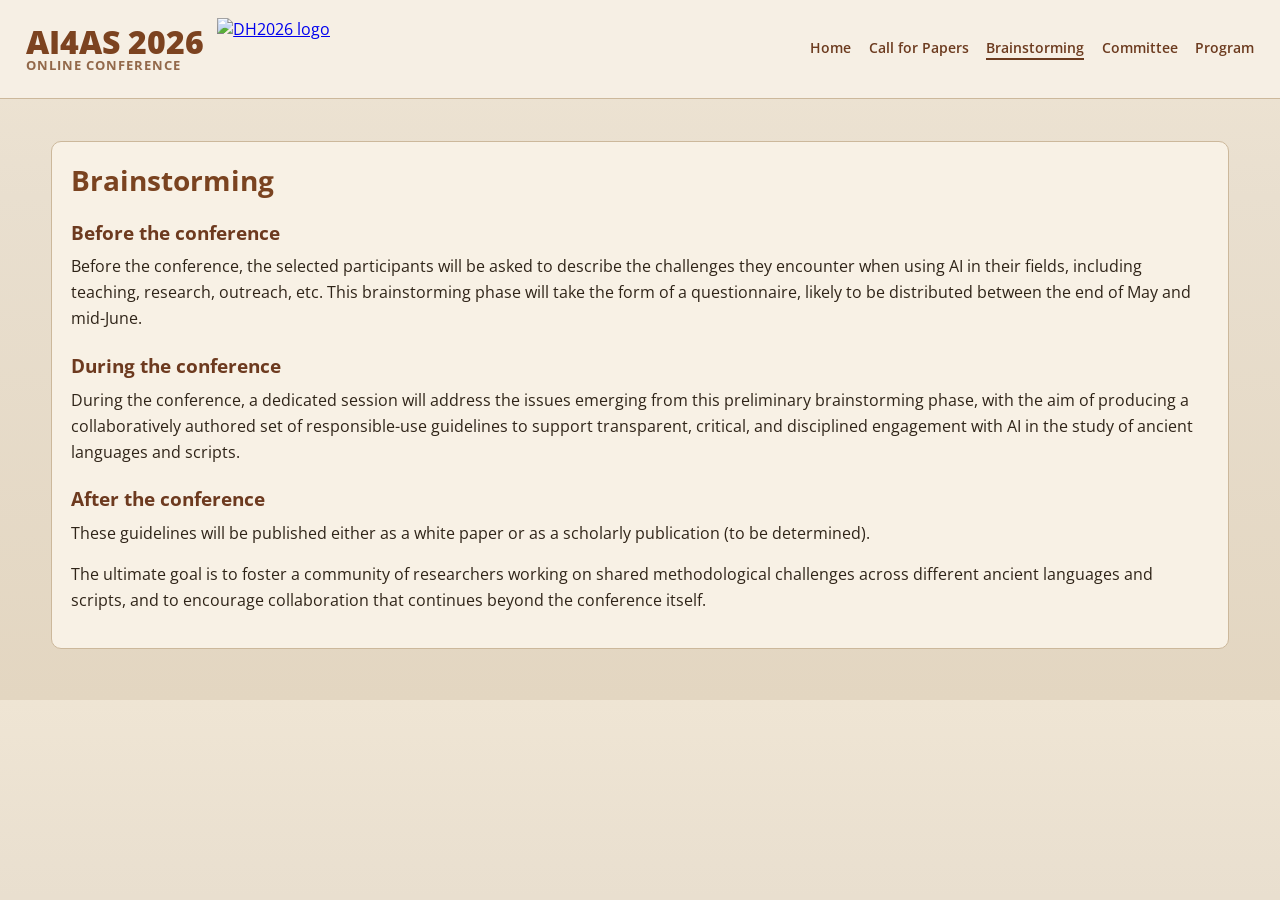
==== brainstorming.html @ cf91500e "updated" ====
<!doctype html>
<html lang="en">
  <head>
    <meta charset="UTF-8" />
    <meta name="viewport" content="width=device-width, initial-scale=1.0" />
    <title>Brainstorming | AI4AS 2026</title>
    <link rel="preconnect" href="https://fonts.googleapis.com" />
    <link rel="preconnect" href="https://fonts.gstatic.com" crossorigin />
    <link
      href="https://fonts.googleapis.com/css2?family=Open+Sans:wght@400;600;700;800&display=swap"
      rel="stylesheet"
    />
    <link rel="stylesheet" href="styles.css" />
  </head>
  <body>
    <header class="topbar">
      <div class="topbar-inner">
        <div class="brand-group">
          <a class="brand" href="index.html">
            <span class="brand-main">AI4AS 2026</span>
            <span class="brand-sub">Online Conference</span>
          </a>
          <a
            class="dh2026-logo-link"
            href="https://dh2026.adho.org/"
            target="_blank"
            rel="noopener noreferrer"
          >
            <img
              class="dh2026-logo"
              src="https://dh2026.adho.org/wp-content/uploads/2025/07/DH2026_logo_H_color.png"
              alt="DH2026 logo"
            />
          </a>
        </div>

        <nav class="menu" aria-label="Main navigation">
          <a href="index.html">Home</a>
          <a href="call-for-papers.html">Call for Papers</a>
          <a class="active" href="brainstorming.html">Brainstorming</a>
          <a href="committee.html">Committee</a>
          <a href="program.html">Program</a>
        </nav>
      </div>
    </header>

    <main>
      <section class="panel cfp" aria-labelledby="brainstorming-title">
        <h2 id="brainstorming-title">Brainstorming</h2>

        <h3>Before the conference</h3>
        <p>
          Before the conference, the selected participants will be asked to describe the challenges
          they encounter when using AI in their fields, including teaching, research, outreach,
          etc. This brainstorming phase will take the form of a questionnaire, likely to be
          distributed between the end of May and mid-June.
        </p>

        <h3>During the conference</h3>
        <p>
          During the conference, a dedicated session will address the issues emerging from this
          preliminary brainstorming phase, with the aim of producing a collaboratively authored set
          of responsible-use guidelines to support transparent, critical, and disciplined
          engagement with AI in the study of ancient languages and scripts.
        </p>

        <h3>After the conference</h3>
        <p>
          These guidelines will be published either as a white paper or as a scholarly publication
          (to be determined).
        </p>
        <p>
          The ultimate goal is to foster a community of researchers working on shared methodological
          challenges across different ancient languages and scripts, and to encourage collaboration
          that continues beyond the conference itself.
        </p>
      </section>
    </main>
  </body>
</html>
---- styles.css ----
:root {
  --page-bg: #e9dfcf;
  --surface: #f8f1e5;
  --ink: #2f2418;
  --link: #6c3b1f;
  --line: #ccb89b;
  --band: rgba(57, 35, 21, 0.8);
}

* {
  box-sizing: border-box;
}

html {
  scroll-behavior: smooth;
}

body {
  margin: 0;
  background: linear-gradient(180deg, #efe5d4 0%, var(--page-bg) 28%, #e3d6c1 100%);
  color: var(--ink);
  font-family: "Open Sans", sans-serif;
}

.topbar {
  background: #f6efe4;
  border-bottom: 1px solid var(--line);
}

.topbar-inner {
  width: min(1280px, 96vw);
  margin: 0 auto;
  min-height: 98px;
  display: flex;
  align-items: center;
  justify-content: space-between;
  gap: 0.9rem;
}

.brand-group {
  display: inline-flex;
  align-items: center;
  gap: 0.85rem;
}

.brand {
  text-decoration: none;
  display: inline-flex;
  flex-direction: column;
  line-height: 1.05;
}

.brand-main {
  font-size: 2rem;
  font-weight: 800;
  color: #7c4320;
}

.brand-sub {
  font-size: 0.82rem;
  font-weight: 700;
  color: #92684a;
  text-transform: uppercase;
  letter-spacing: 0.08em;
}

.dh2026-logo-link {
  display: inline-flex;
  align-items: center;
  flex: 0 0 auto;
}

.dh2026-logo {
  height: 62px;
  width: auto;
  display: block;
}

.menu {
  display: flex;
  flex-wrap: wrap;
  justify-content: flex-end;
  gap: 1.1rem;
}

.menu a {
  color: var(--link);
  text-decoration: none;
  font-size: 0.9rem;
  font-weight: 600;
  border-bottom: 2px solid transparent;
  padding-bottom: 0.12rem;
}

.menu a.active {
  border-bottom-color: var(--link);
}

.hero {
  min-height: clamp(430px, 52vw, 620px);
  background-image: linear-gradient(rgba(40, 27, 16, 0.36), rgba(40, 27, 16, 0.36)),
    url("https://images.unsplash.com/photo-1455390582262-044cdead277a?auto=format&fit=crop&w=2100&q=80");
  background-size: cover;
  background-position: center 45%;
  display: grid;
  align-items: center;
}

.hero-band {
  background: var(--band);
  padding: clamp(2rem, 4vw, 3.3rem) 1rem;
}

.hero-band h1 {
  margin: 0 auto;
  width: min(1200px, 92vw);
  color: #fff;
  text-align: center;
  text-wrap: balance;
  font-size: clamp(2rem, 4.1vw, 4.4rem);
  line-height: 1.17;
  font-weight: 800;
  text-shadow: 0 2px 6px rgba(0, 0, 0, 0.22);
}

.hero-subtitle {
  margin: 0.8rem auto 0;
  width: min(1200px, 92vw);
  text-align: center;
  color: #f8ead8;
  font-size: clamp(1rem, 1.6vw, 1.45rem);
  font-weight: 600;
}

.hero-subtitle a {
  color: #fffaf0;
}

main {
  width: min(1280px, 92vw);
  margin: 2.6rem auto 3.2rem;
  display: grid;
  gap: 1.15rem;
}

.panel {
  background: var(--surface);
  border: 1px solid var(--line);
  border-radius: 10px;
  padding: 1.2rem;
}

h2 {
  margin: 0 0 0.75rem;
  font-size: clamp(1.35rem, 2.2vw, 2.4rem);
  color: #7a4320;
}

.intro p {
  margin: 0;
  max-width: 90ch;
  line-height: 1.58;
  font-size: 1.03rem;
}

.cfp p {
  margin: 0 0 0.95rem;
  line-height: 1.62;
}

.home-overview p {
  max-width: none;
  text-align: justify;
}

.cfp h3 {
  margin: 1.3rem 0 0.55rem;
  font-size: 1.18rem;
  color: #6d3a1f;
}

.cfp ul,
.cfp ol {
  margin: 0 0 0.8rem;
  padding-left: 1.25rem;
}

.cfp li {
  margin-bottom: 0.45rem;
  line-height: 1.52;
}

.references {
  font-size: 0.92rem;
  color: #4c3a2a;
}

.committee-intro {
  margin: 0 0 1rem;
  line-height: 1.55;
}

.committee-grid {
  display: grid;
  grid-template-columns: repeat(2, minmax(0, 1fr));
  gap: 0.9rem;
}

.member {
  border: 1px solid #d6c3a8;
  border-radius: 8px;
  padding: 0.9rem;
  background: #fdf8ef;
}

.member h3 {
  margin: 0 0 0.3rem;
  font-size: 1.1rem;
  color: #6e3d22;
}

.member-affiliation {
  margin: 0 0 0.45rem;
  font-size: 0.92rem;
  font-weight: 700;
  color: #76563d;
}

.member p {
  margin: 0 0 0.45rem;
  line-height: 1.5;
}

.member a {
  color: #6c3b1f;
}

.rows {
  display: grid;
  gap: 0.7rem;
}

.row {
  display: grid;
  grid-template-columns: minmax(180px, 1fr) minmax(160px, 1fr);
  gap: 0.75rem;
  align-items: center;
}

.label {
  font-size: 0.98rem;
  color: #4a3828;
}

.value {
  height: 2.2rem;
  border: 1px dashed #bda588;
  border-radius: 6px;
  background: #fffaf2;
}

.value-text {
  font-size: 0.95rem;
  color: #4a3828;
  line-height: 1.4;
}

.program-agenda {
  background: var(--surface);
  border-color: var(--line);
  padding: 2rem 2.25rem;
}

.program-agenda h2 {
  margin-bottom: 1.4rem;
}

.agenda-item {
  margin: 0;
  padding: 1.15rem 0;
}

.agenda-item + .agenda-item {
  border-top: 1px solid #d8c4a8;
}

.agenda-time {
  margin: 0 0 0.35rem;
  font-size: clamp(0.95rem, 1.2vw, 1.08rem);
  font-weight: 800;
  color: #2f2418;
}

.agenda-title {
  margin: 0;
  font-size: clamp(1.02rem, 1.35vw, 1.22rem);
  line-height: 1.34;
  color: #3f2d1d;
}

.agenda-tag {
  font-weight: 800;
  letter-spacing: 0.02em;
  color: #7a4320;
}

.agenda-detail {
  margin: 0.75rem 0 0;
  font-size: clamp(0.96rem, 1.15vw, 1.05rem);
  color: #4a3828;
  line-height: 1.42;
}

@media (max-width: 980px) {
  .topbar-inner {
    align-items: flex-start;
    padding: 1rem 0;
    min-height: auto;
    flex-direction: column;
  }

  .brand-group {
    gap: 0.7rem;
  }

  .dh2026-logo {
    height: 54px;
  }

  .menu {
    justify-content: flex-start;
    gap: 0.8rem 1rem;
  }
}

@media (max-width: 700px) {
  .brand-main {
    font-size: 1.52rem;
  }

  .menu a {
    font-size: 0.98rem;
  }

  .hero {
    min-height: 360px;
  }

  .row {
    grid-template-columns: 1fr;
  }

  .committee-grid {
    grid-template-columns: 1fr;
  }

  .program-agenda {
    padding: 1.2rem 1rem;
  }

  .agenda-detail {
    margin-top: 0.5rem;
  }
}
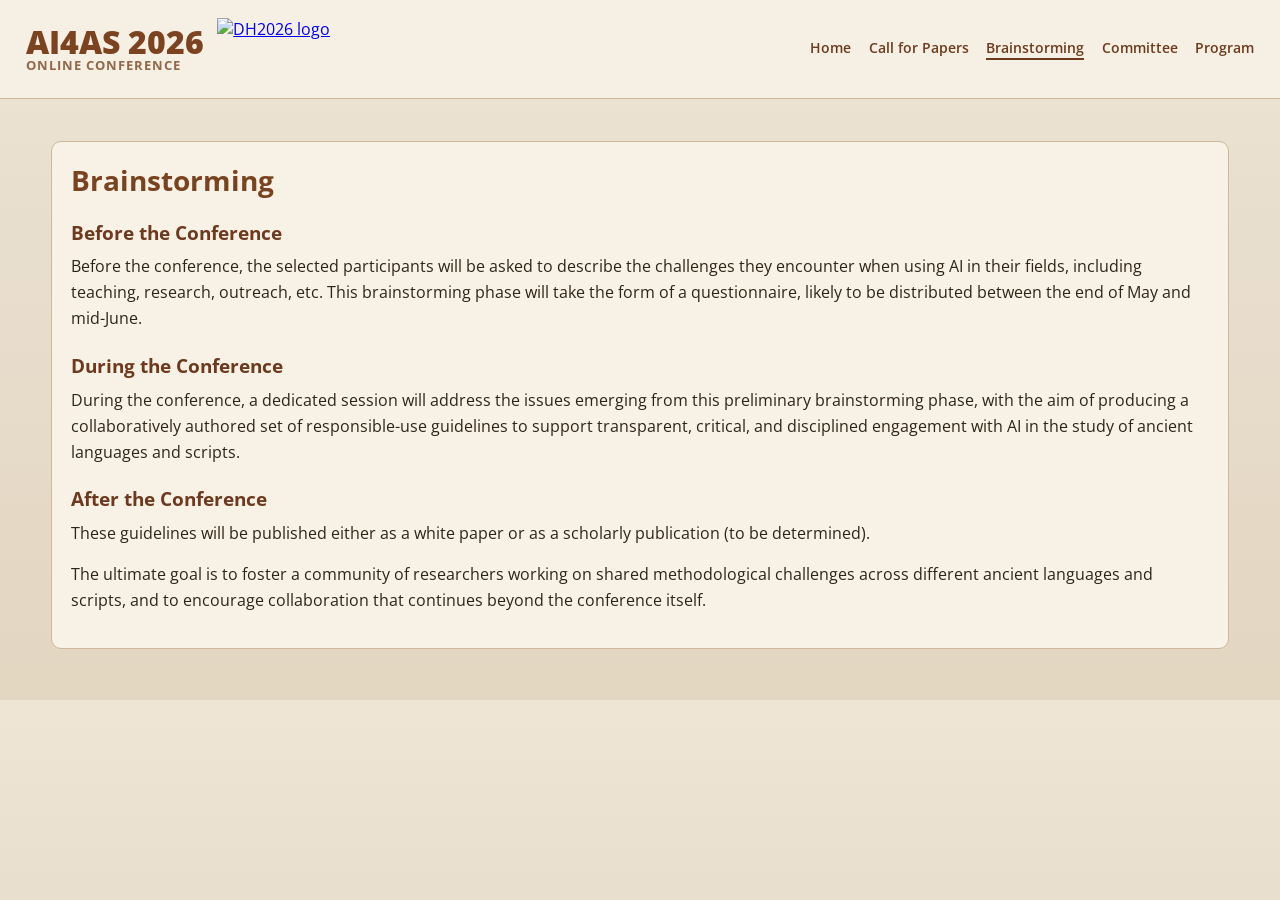
==== commit b400065a: "updated" ====
--- a/brainstorming.html
+++ b/brainstorming.html
@@ -48,7 +48,7 @@
       <section class="panel cfp" aria-labelledby="brainstorming-title">
         <h2 id="brainstorming-title">Brainstorming</h2>
 
-        <h3>Before the conference</h3>
+        <h3>Before the Conference</h3>
         <p>
           Before the conference, the selected participants will be asked to describe the challenges
           they encounter when using AI in their fields, including teaching, research, outreach,
@@ -56,7 +56,7 @@
           distributed between the end of May and mid-June.
         </p>
 
-        <h3>During the conference</h3>
+        <h3>During the Conference</h3>
         <p>
           During the conference, a dedicated session will address the issues emerging from this
           preliminary brainstorming phase, with the aim of producing a collaboratively authored set
@@ -64,7 +64,7 @@
           engagement with AI in the study of ancient languages and scripts.
         </p>
 
-        <h3>After the conference</h3>
+        <h3>After the Conference</h3>
         <p>
           These guidelines will be published either as a white paper or as a scholarly publication
           (to be determined).
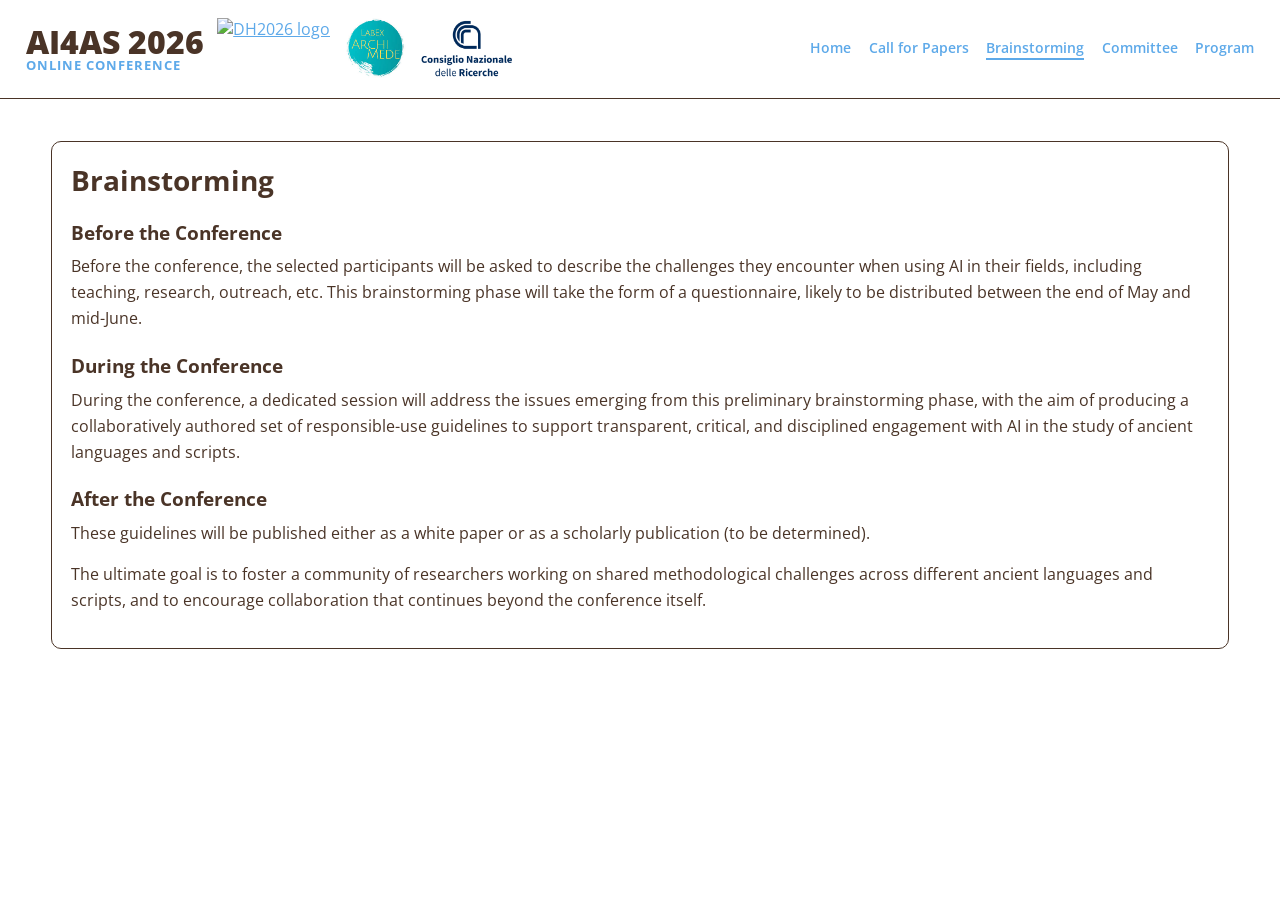
==== commit ec3f2444: "added logo" ====
--- a/brainstorming.html
+++ b/brainstorming.html
@@ -32,6 +32,8 @@
               alt="DH2026 logo"
             />
           </a>
+          <img class="labex-logo" src="images/labex.jpg" alt="Labex logo" />
+          <img class="cnr-logo" src="images/cnr.png" alt="CNR logo" />
         </div>
 
         <nav class="menu" aria-label="Main navigation">
--- a/styles.css
+++ b/styles.css
@@ -1,10 +1,15 @@
 :root {
-  --page-bg: #e9dfcf;
-  --surface: #f8f1e5;
-  --ink: #2f2418;
-  --link: #6c3b1f;
-  --line: #ccb89b;
-  --band: rgba(57, 35, 21, 0.8);
+  --holo-blue: #5da9e9;
+  --ancient-clay: #4a3427;
+  --aged-parchment: #5da9e9;
+  --study-wood: #4a3427;
+  --slate-gray: #3c4146;
+  --page-bg: var(--aged-parchment);
+  --surface: #ffffff;
+  --ink: var(--study-wood);
+  --link: var(--holo-blue);
+  --line: var(--ancient-clay);
+  --band: rgba(60, 65, 70, 0.82);
 }
 
 * {
@@ -17,13 +22,13 @@
 
 body {
   margin: 0;
-  background: linear-gradient(180deg, #efe5d4 0%, var(--page-bg) 28%, #e3d6c1 100%);
+  background: #ffffff;
   color: var(--ink);
   font-family: "Open Sans", sans-serif;
 }
 
 .topbar {
-  background: #f6efe4;
+  background: #ffffff;
   border-bottom: 1px solid var(--line);
 }
 
@@ -53,13 +58,13 @@
 .brand-main {
   font-size: 2rem;
   font-weight: 800;
-  color: #7c4320;
+  color: var(--study-wood);
 }
 
 .brand-sub {
   font-size: 0.82rem;
   font-weight: 700;
-  color: #92684a;
+  color: var(--holo-blue);
   text-transform: uppercase;
   letter-spacing: 0.08em;
 }
@@ -71,6 +76,19 @@
 }
 
 .dh2026-logo {
+  height: 62px;
+  width: auto;
+  display: block;
+}
+
+.labex-logo {
+  height: 62px;
+  width: auto;
+  display: block;
+  border-radius: 4px;
+}
+
+.cnr-logo {
   height: 62px;
   width: auto;
   display: block;
@@ -96,10 +114,19 @@
   border-bottom-color: var(--link);
 }
 
+a,
+a:visited {
+  color: #5da9e9;
+}
+
+a:hover {
+  color: #5da9e9;
+}
+
 .hero {
   min-height: clamp(430px, 52vw, 620px);
   background-image: linear-gradient(rgba(40, 27, 16, 0.36), rgba(40, 27, 16, 0.36)),
-    url("https://images.unsplash.com/photo-1455390582262-044cdead277a?auto=format&fit=crop&w=2100&q=80");
+    url("images/bg.png");
   background-size: cover;
   background-position: center 45%;
   display: grid;
@@ -114,7 +141,7 @@
 .hero-band h1 {
   margin: 0 auto;
   width: min(1200px, 92vw);
-  color: #fff;
+  color: #ffffff;
   text-align: center;
   text-wrap: balance;
   font-size: clamp(2rem, 4.1vw, 4.4rem);
@@ -127,13 +154,13 @@
   margin: 0.8rem auto 0;
   width: min(1200px, 92vw);
   text-align: center;
-  color: #f8ead8;
+  color: #e8f3fc;
   font-size: clamp(1rem, 1.6vw, 1.45rem);
   font-weight: 600;
 }
 
 .hero-subtitle a {
-  color: #fffaf0;
+  color: var(--holo-blue);
 }
 
 main {
@@ -153,7 +180,7 @@
 h2 {
   margin: 0 0 0.75rem;
   font-size: clamp(1.35rem, 2.2vw, 2.4rem);
-  color: #7a4320;
+  color: var(--study-wood);
 }
 
 .intro p {
@@ -176,7 +203,7 @@
 .cfp h3 {
   margin: 1.3rem 0 0.55rem;
   font-size: 1.18rem;
-  color: #6d3a1f;
+  color: var(--ancient-clay);
 }
 
 .cfp ul,
@@ -192,7 +219,7 @@
 
 .references {
   font-size: 0.92rem;
-  color: #4c3a2a;
+  color: var(--slate-gray);
 }
 
 .committee-intro {
@@ -207,23 +234,23 @@
 }
 
 .member {
-  border: 1px solid #d6c3a8;
+  border: 1px solid var(--line);
   border-radius: 8px;
   padding: 0.9rem;
-  background: #fdf8ef;
+  background: #ffffff;
 }
 
 .member h3 {
   margin: 0 0 0.3rem;
   font-size: 1.1rem;
-  color: #6e3d22;
+  color: var(--study-wood);
 }
 
 .member-affiliation {
   margin: 0 0 0.45rem;
   font-size: 0.92rem;
   font-weight: 700;
-  color: #76563d;
+  color: var(--slate-gray);
 }
 
 .member p {
@@ -232,7 +259,7 @@
 }
 
 .member a {
-  color: #6c3b1f;
+  color: var(--link);
 }
 
 .rows {
@@ -249,19 +276,19 @@
 
 .label {
   font-size: 0.98rem;
-  color: #4a3828;
+  color: var(--study-wood);
 }
 
 .value {
   height: 2.2rem;
-  border: 1px dashed #bda588;
+  border: 1px dashed var(--line);
   border-radius: 6px;
-  background: #fffaf2;
+  background: #f8ecd8;
 }
 
 .value-text {
   font-size: 0.95rem;
-  color: #4a3828;
+  color: var(--study-wood);
   line-height: 1.4;
 }
 
@@ -281,33 +308,33 @@
 }
 
 .agenda-item + .agenda-item {
-  border-top: 1px solid #d8c4a8;
+  border-top: 1px solid var(--line);
 }
 
 .agenda-time {
   margin: 0 0 0.35rem;
   font-size: clamp(0.95rem, 1.2vw, 1.08rem);
   font-weight: 800;
-  color: #2f2418;
+  color: var(--slate-gray);
 }
 
 .agenda-title {
   margin: 0;
   font-size: clamp(1.02rem, 1.35vw, 1.22rem);
   line-height: 1.34;
-  color: #3f2d1d;
+  color: var(--study-wood);
 }
 
 .agenda-tag {
   font-weight: 800;
   letter-spacing: 0.02em;
-  color: #7a4320;
+  color: var(--ancient-clay);
 }
 
 .agenda-detail {
   margin: 0.75rem 0 0;
   font-size: clamp(0.96rem, 1.15vw, 1.05rem);
-  color: #4a3828;
+  color: var(--study-wood);
   line-height: 1.42;
 }
 
@@ -327,6 +354,14 @@
     height: 54px;
   }
 
+  .labex-logo {
+    height: 54px;
+  }
+
+  .cnr-logo {
+    height: 54px;
+  }
+
   .menu {
     justify-content: flex-start;
     gap: 0.8rem 1rem;
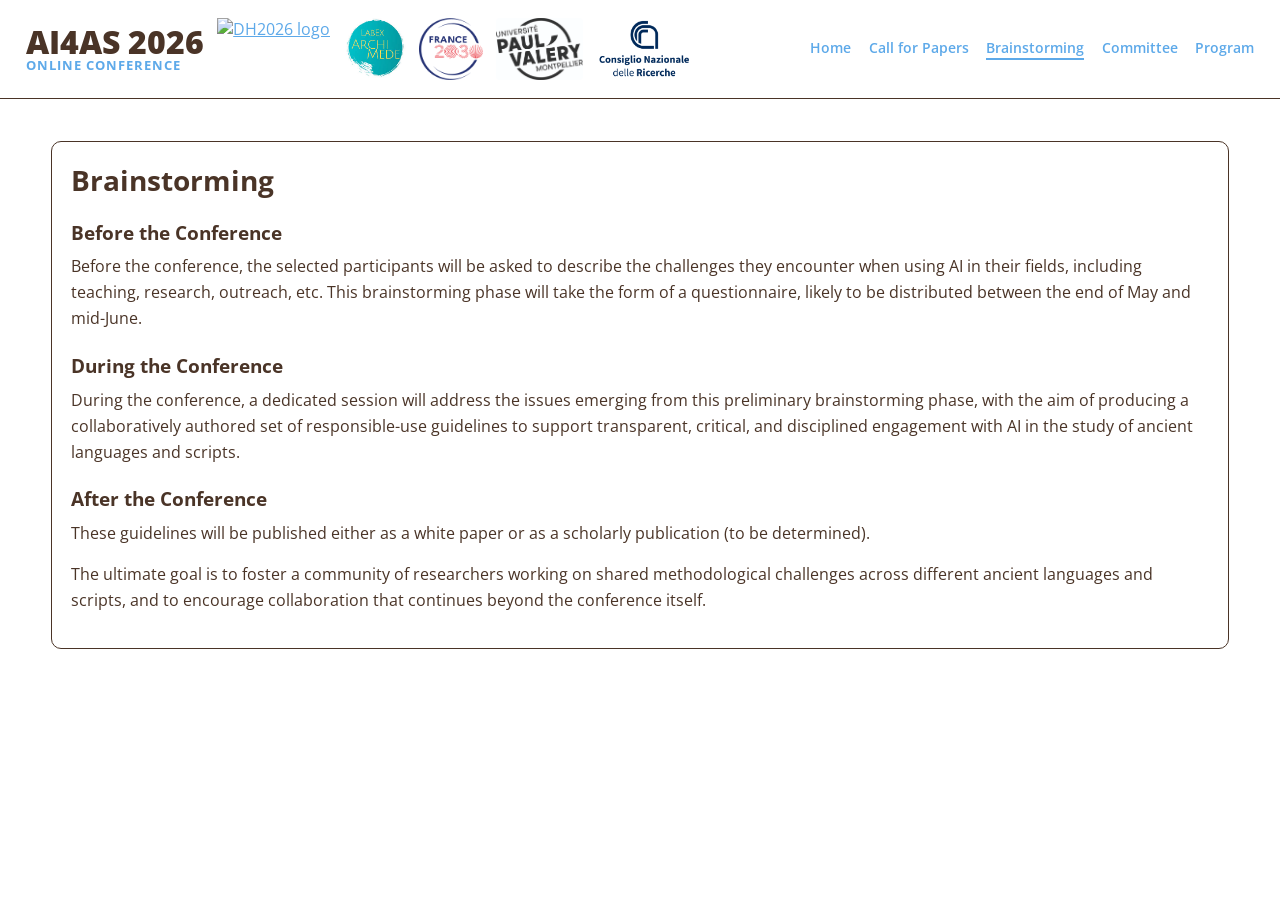
==== commit d057114f: "updated logos" ====
--- a/brainstorming.html
+++ b/brainstorming.html
@@ -33,6 +33,8 @@
             />
           </a>
           <img class="labex-logo" src="images/labex.jpg" alt="Labex logo" />
+          <img class="labex-logo" src="images/Logotype-rouge-bleu1.png" alt="France 2030 logo" />
+          <img class="labex-logo" src="images/UMPV.jpg" alt="UMPV logo" />
           <img class="cnr-logo" src="images/cnr.png" alt="CNR logo" />
         </div>
 
